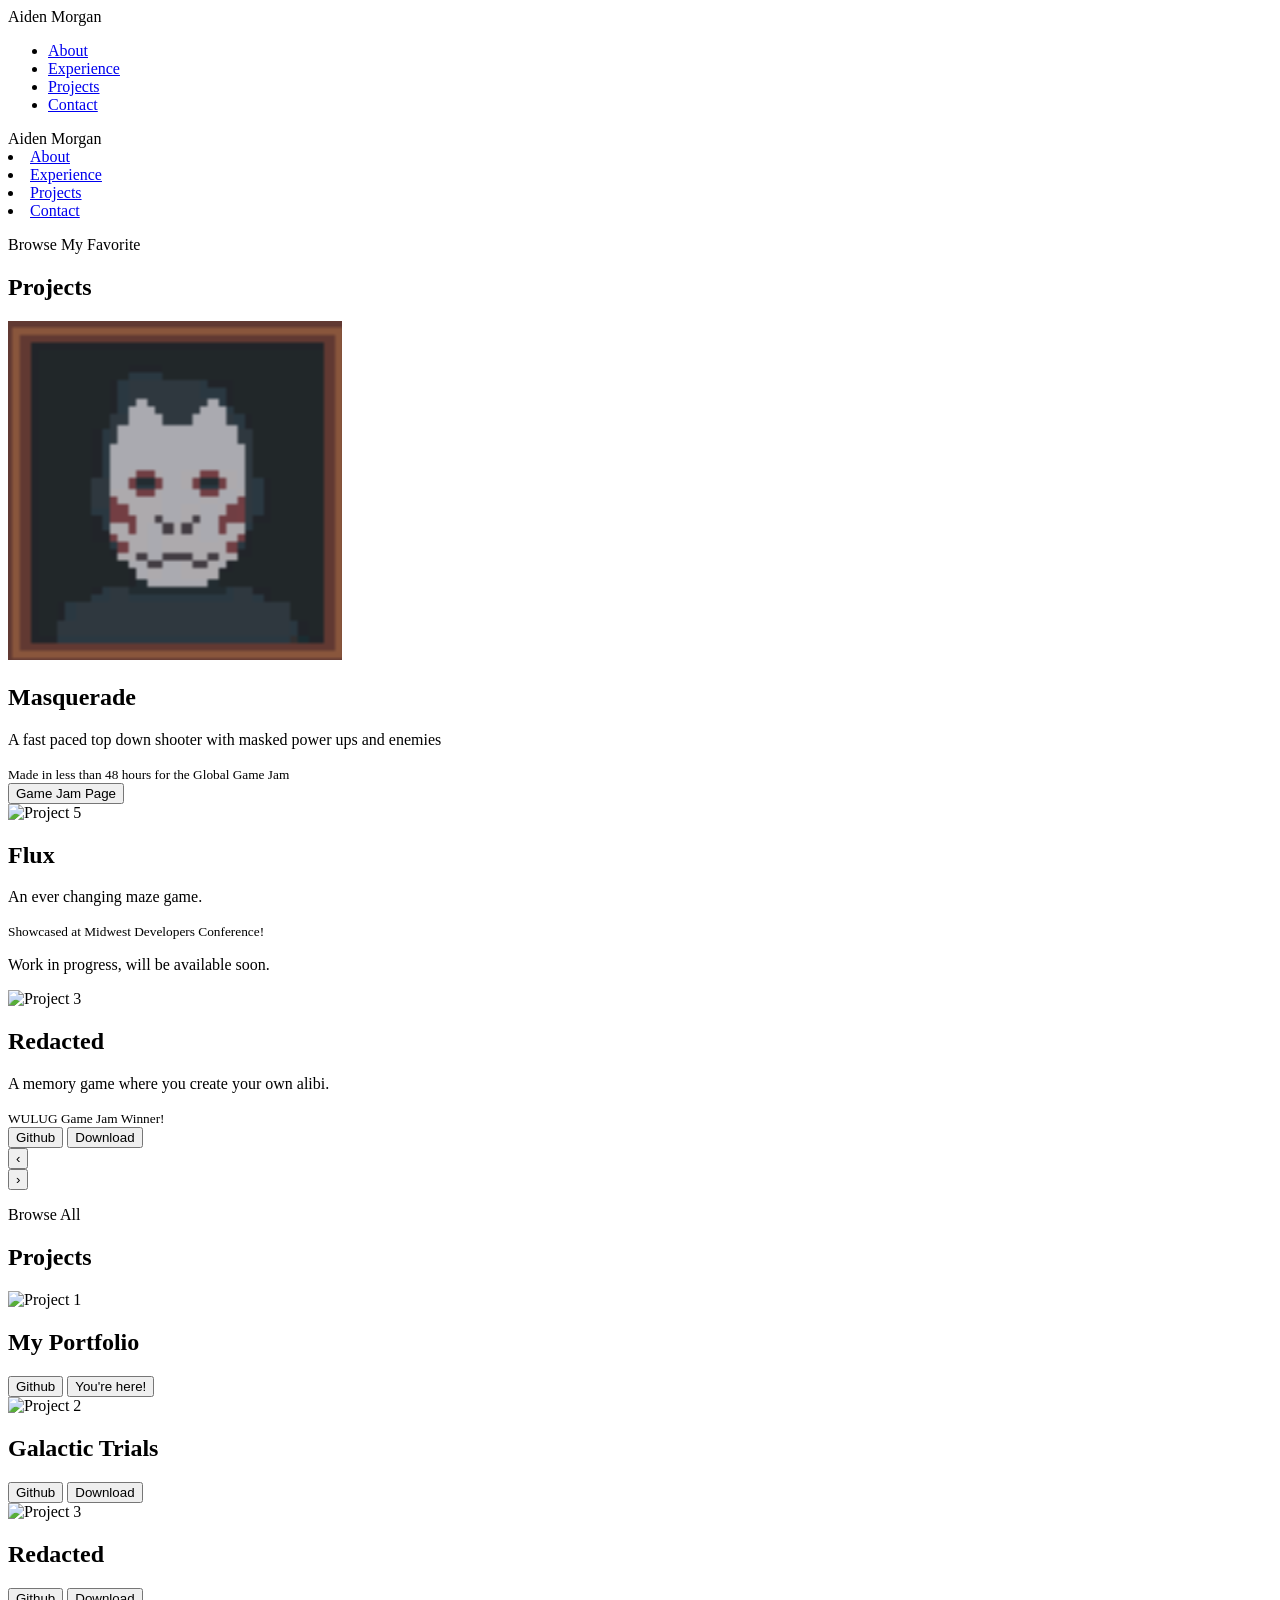
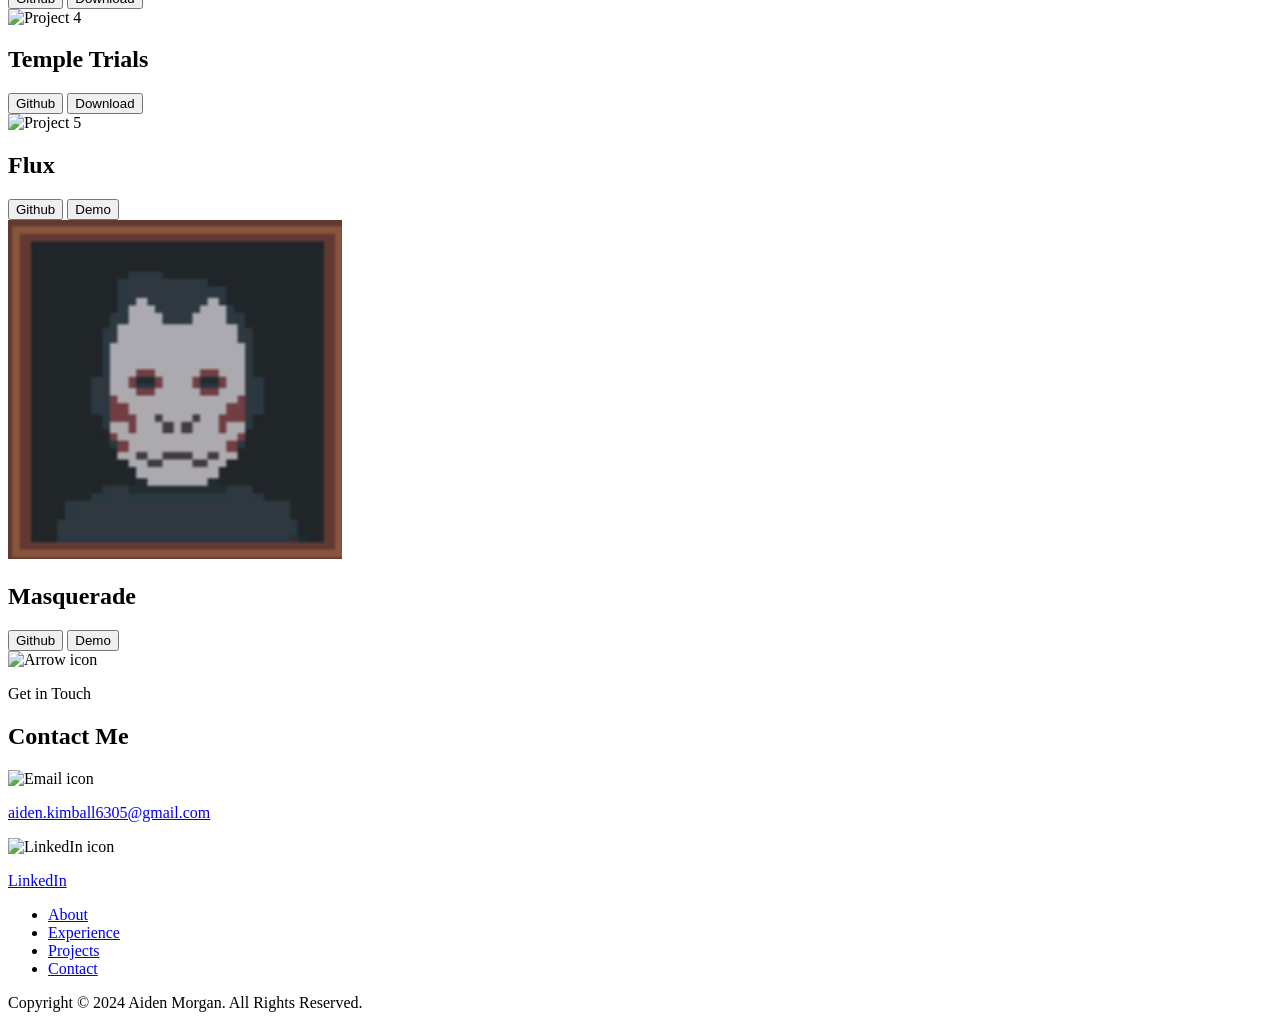
==== projects.html @ 6a221816 "changed features/names" ====
<!DOCTYPE html>
<html lang="en">
  <head>
    <meta charset="UTF-8" />
    <meta name="viewport" content="width=device-width, initial-scale=1.0" />
    <title>My Projects</title>
    <link rel="stylesheet" href="style.css" />
    <link rel="stylesheet" href="mediaqueries.css" />
    <link rel="website icon" type="png" href="Assets/Icons/portfolio-logo.png" />
  </head>

  <body>
    <!-- ==================== NAVIGATION ==================== -->
    <!-- Desktop Navigation -->
    <nav id="desktop-nav">
      <div class="logo">Aiden Morgan</div>
      <div>
        <ul class="nav-links">
          <li><a href="index.html#about">About</a></li>
          <li><a href="index.html#experience">Experience</a></li>
          <li><a href="#projects">Projects</a></li>
          <li><a href="#contact">Contact</a></li>
        </ul>
      </div>
    </nav>

    <!-- Mobile Navigation -->
    <nav id="hamburger-nav">
      <div class="logo">Aiden Morgan</div>
      <div class="hamburger-menu">
        <div class="hamburger-icon" onclick="toggleMenu()">
          <span></span>
          <span></span>
          <span></span>
        </div>
        <div class="menu-links">
          <li><a href="index.html#about" onclick="toggleMenu()">About</a></li>
          <li><a href="index.html#experience" onclick="toggleMenu()">Experience</a></li>
          <li><a href="#projects" onclick="toggleMenu()">Projects</a></li>
          <li><a href="#contact" onclick="toggleMenu()">Contact</a></li>
        </div>
      </div>
    </nav>

    <!-- ==================== SHOWCASE CAROUSEL SECTION ==================== -->
    <section id="showcase">
      <p class="section__text__p1">Browse My Favorite</p>
      <h1 class="title">Projects</h1>

      <div class="showcase-carousel">
        <div class="about-containers">
          <!-- Showcase Project 1: Masquerade -->
          <div id="showcase1" class="details-container color-container">
            <div class="article-container">
              <img 
                src="Assets/ProjectCovers/MasqueradePage.png" 
                alt="Project 6" 
                class="project-img" />
            </div>
            <h2 class="experience-sub-title project-title">Masquerade</h2>
            <p>A fast paced top down shooter with masked power ups and enemies</p>
            <small>Made in less than 48 hours for the Global Game Jam</small>
            
            <div class="btn-container">
              <button 
                class="btn btn-color-2 project-btn" 
                onclick="window.open('https://globalgamejam.org/games/2026/masquerade-6-1', '_blank')">
                Game Jam Page
              </button>
              <!-- <button 
                class="btn btn-color-2 project-btn" 
                onclick="window.open('https://zanewallace20.itch.io/ggj26-masquerade', '_blank')">
                Updated Demo
              </button> -->
            </div>
          </div>

          <!-- Showcase Project 2: Flux -->
          <div id="showcase2" class="details-container color-container">
            <div class="article-container">
              <img src="Assets/ProjectCovers/MAZEIcon.png" alt="Project 5" class="project-img" />
            </div>
            <h2 class="experience-sub-title project-title">Flux</h2>
            <p>An ever changing maze game.</p>
            <small>Showcased at Midwest Developers Conference!</small>

            <div class="btn-container">
              <p>Work in progress, will be available soon.</p>
              <!-- <button 
                class="btn btn-color-2 project-btn" 
                onclick="location.href='https://github.com/aidenm6305'">
                Github
              </button>
              <button 
                class="btn btn-color-2 project-btn" 
                onclick="location.href='https://aidendevelops.com/'">
                Demo
              </button> -->
            </div>
          </div>

          <!-- Showcase Project 3: Redacted -->
          <div id="showcase3" class="details-container color-container">
            <div class="article-container">
              <img 
                src="Assets/ProjectCovers/coverRedacted.png" 
                alt="Project 3" 
                class="project-img" />
            </div>
            <h2 class="experience-sub-title project-title">Redacted</h2>
            <p>A memory game where you create your own alibi.</p>
            <small>WULUG Game Jam Winner!</small>

            <div class="btn-container">
              <button 
                class="btn btn-color-2 project-btn" 
                onclick="window.open('https://github.com/ZaneWallace20/Game_Jam', '_blank')">
                Github
              </button>
              <button 
                class="btn btn-color-2 project-btn" 
                onclick="window.open('https://aidenm6305.itch.io/redacted', '_blank')">
                Download
              </button>
            </div>
          </div>
        </div>

        <!-- Carousel Navigation -->
        <div class="carousel-nav">
          <button 
            class="carousel-btn" 
            onclick="prevSlide()" 
            aria-label="Previous project">‹</button>
          <div class="carousel-indicators"></div>
          <button 
            class="carousel-btn" 
            onclick="nextSlide()" 
            aria-label="Next project">›</button>
        </div>
      </div>
    </section>

    <!-- ==================== ALL PROJECTS SECTION ==================== -->
    <section id="projects">
      <p class="section__text__p1">Browse All</p>
      <h1 class="title">Projects</h1>

      <div class="experience-details-container">
        <!-- Row 1: First 3 Projects -->
        <div class="about-containers">
          <!-- Project 1: Portfolio -->
          <div class="details-container color-container">
            <div class="article-container">
              <img 
                src="Assets/ProjectCovers/project-1.png" 
                alt="Project 1" 
                class="project-img" />
            </div>
            <h2 class="experience-sub-title project-title">My Portfolio</h2>

            <div class="btn-container">
              <button 
                class="btn btn-color-2 project-btn" 
                onclick="window.open('https://github.com/aidenm6305/Portfolio', '_blank')">
                Github
              </button>
              <button 
                class="btn btn-color-2 project-btn" 
                onclick="window.open('https://aidendevelops.com/', '_blank')">
                You're here!
              </button>
            </div>
          </div>

          <!-- Project 2: Galactic Trials -->
          <div class="details-container color-container">
            <div class="article-container">
              <img 
                src="Assets/ProjectCovers/rocket.PNG" 
                alt="Project 2" 
                class="project-img" />
            </div>
            <h2 class="experience-sub-title project-title">Galactic Trials</h2>

            <div class="btn-container">
              <button 
                class="btn btn-color-2 project-btn" 
                onclick="window.open('https://github.com/aidenm6305/Galactic-Trials', '_blank')">
                Github
              </button>
              <button 
                class="btn btn-color-2 project-btn" 
                onclick="window.open('https://aidenm6305.itch.io/galactic-trials', '_blank')">
                Download
              </button>
            </div>
          </div>

          <!-- Project 3: Redacted -->
          <div class="details-container color-container">
            <div class="article-container">
              <img 
                src="Assets/ProjectCovers/coverRedacted.png" 
                alt="Project 3" 
                class="project-img" />
            </div>
            <h2 class="experience-sub-title project-title">Redacted</h2>

            <div class="btn-container">
              <button 
                class="btn btn-color-2 project-btn" 
                onclick="window.open('https://github.com/ZaneWallace20/Game_Jam', '_blank')">
                Github
              </button>
              <button 
                class="btn btn-color-2 project-btn" 
                onclick="window.open('https://aidenm6305.itch.io/redacted', '_blank')">
                Download
              </button>
            </div>
          </div>
        </div>

        <!-- Row 2: Next 3 Projects -->
        <div class="about-containers">
          <!-- Project 4: Temple Trials -->
          <div class="details-container color-container">
            <div class="article-container">
              <img 
                src="Assets/ProjectCovers/Temple.PNG" 
                alt="Project 4" 
                class="project-img" />
            </div>
            <h2 class="experience-sub-title project-title">Temple Trials</h2>

            <div class="btn-container">
              <button 
                class="btn btn-color-2 project-btn" 
                onclick="window.open('https://github.com/aidenm6305/MicroJam-Ancient', '_blank')">
                Github
              </button>
              <button 
                class="btn btn-color-2 project-btn" 
                onclick="window.open('https://aidenm6305.itch.io/temple-trials', '_blank')">
                Download
              </button>
            </div>
          </div>

          <!-- Project 5: TBD/Flux -->
          <div class="details-container color-container">
            <div class="article-container">
              <img 
                src="Assets/ProjectCovers/MAZEIcon.png" 
                alt="Project 5" 
                class="project-img" />
            </div>
            <h2 class="experience-sub-title project-title">Flux</h2>

            <div class="btn-container">
              <button 
                class="btn btn-color-2 project-btn" 
                onclick="window.open('https://github.com/aidenm6305', '_blank')">
                Github
              </button>
              <button 
                class="btn btn-color-2 project-btn" 
                onclick="window.open('https://aidendevelops.com/', '_blank')">
                Demo
              </button>
            </div>
          </div>

          <!-- Project 6: Masquerade -->
          <div class="details-container color-container">
            <div class="article-container">
              <img 
                src="Assets/ProjectCovers/MasqueradePage.png" 
                alt="Project 6" 
                class="project-img" />
            </div>
            <h2 class="experience-sub-title project-title">Masquerade</h2>

            <div class="btn-container">
              <button 
                class="btn btn-color-2 project-btn" 
                onclick="window.open('https://github.com/aidenm6305', '_blank')">
                Github
              </button>
              <button 
                class="btn btn-color-2 project-btn" 
                onclick="window.open('https://zanewallace20.itch.io/ggj26-masquerade', '_blank')">
                Demo
              </button>
            </div>
          </div>
        </div>
      </div>

      <!-- Scroll Arrow -->
      <img 
        src="Assets/Icons/arrow.png" 
        alt="Arrow icon" 
        class="icon arrow" 
        onclick="location.href='./#contact'" />
    </section>

    <!-- ==================== CONTACT SECTION ==================== -->
    <section id="contact">
      <p class="section__text__p1">Get in Touch</p>
      <h1 class="title">Contact Me</h1>

      <div class="contact-info-upper-container">
        <!-- Email Contact -->
        <div class="contact-info-container">
          <img 
            src="Assets/Icons/email1.png" 
            alt="Email icon" 
            class="icon contact-icon email-icon" />
          <p>
            <a href="mailto:aiden.kimball6305@gmail.com">
              aiden.kimball6305@gmail.com
            </a>
          </p>
        </div>

        <!-- LinkedIn Contact -->
        <div class="contact-info-container">
          <img 
            src="Assets/Icons/linkedin1.png" 
            alt="LinkedIn icon" 
            class="icon contact-icon" />
          <p>
            <a href="https://www.linkedin.com/in/aiden-morgan-496535281/" target="_blank">
              LinkedIn
            </a>
          </p>
        </div>
      </div>
    </section>

    <!-- ==================== FOOTER ==================== -->
    <footer>
      <nav>
        <div class="nav-links-container">
          <ul class="nav-links">
            <li><a href="index.html#about">About</a></li>
            <li><a href="index.html#experience">Experience</a></li>
            <li><a href="#projects">Projects</a></li>
            <li><a href="#contact">Contact</a></li>
          </ul>
        </div>
      </nav>
      <p>Copyright &#169; 2024 Aiden Morgan. All Rights Reserved.</p>
    </footer>

    <!-- ==================== SCRIPTS ==================== -->
    <script src="script.js"></script>
  </body>
</html>
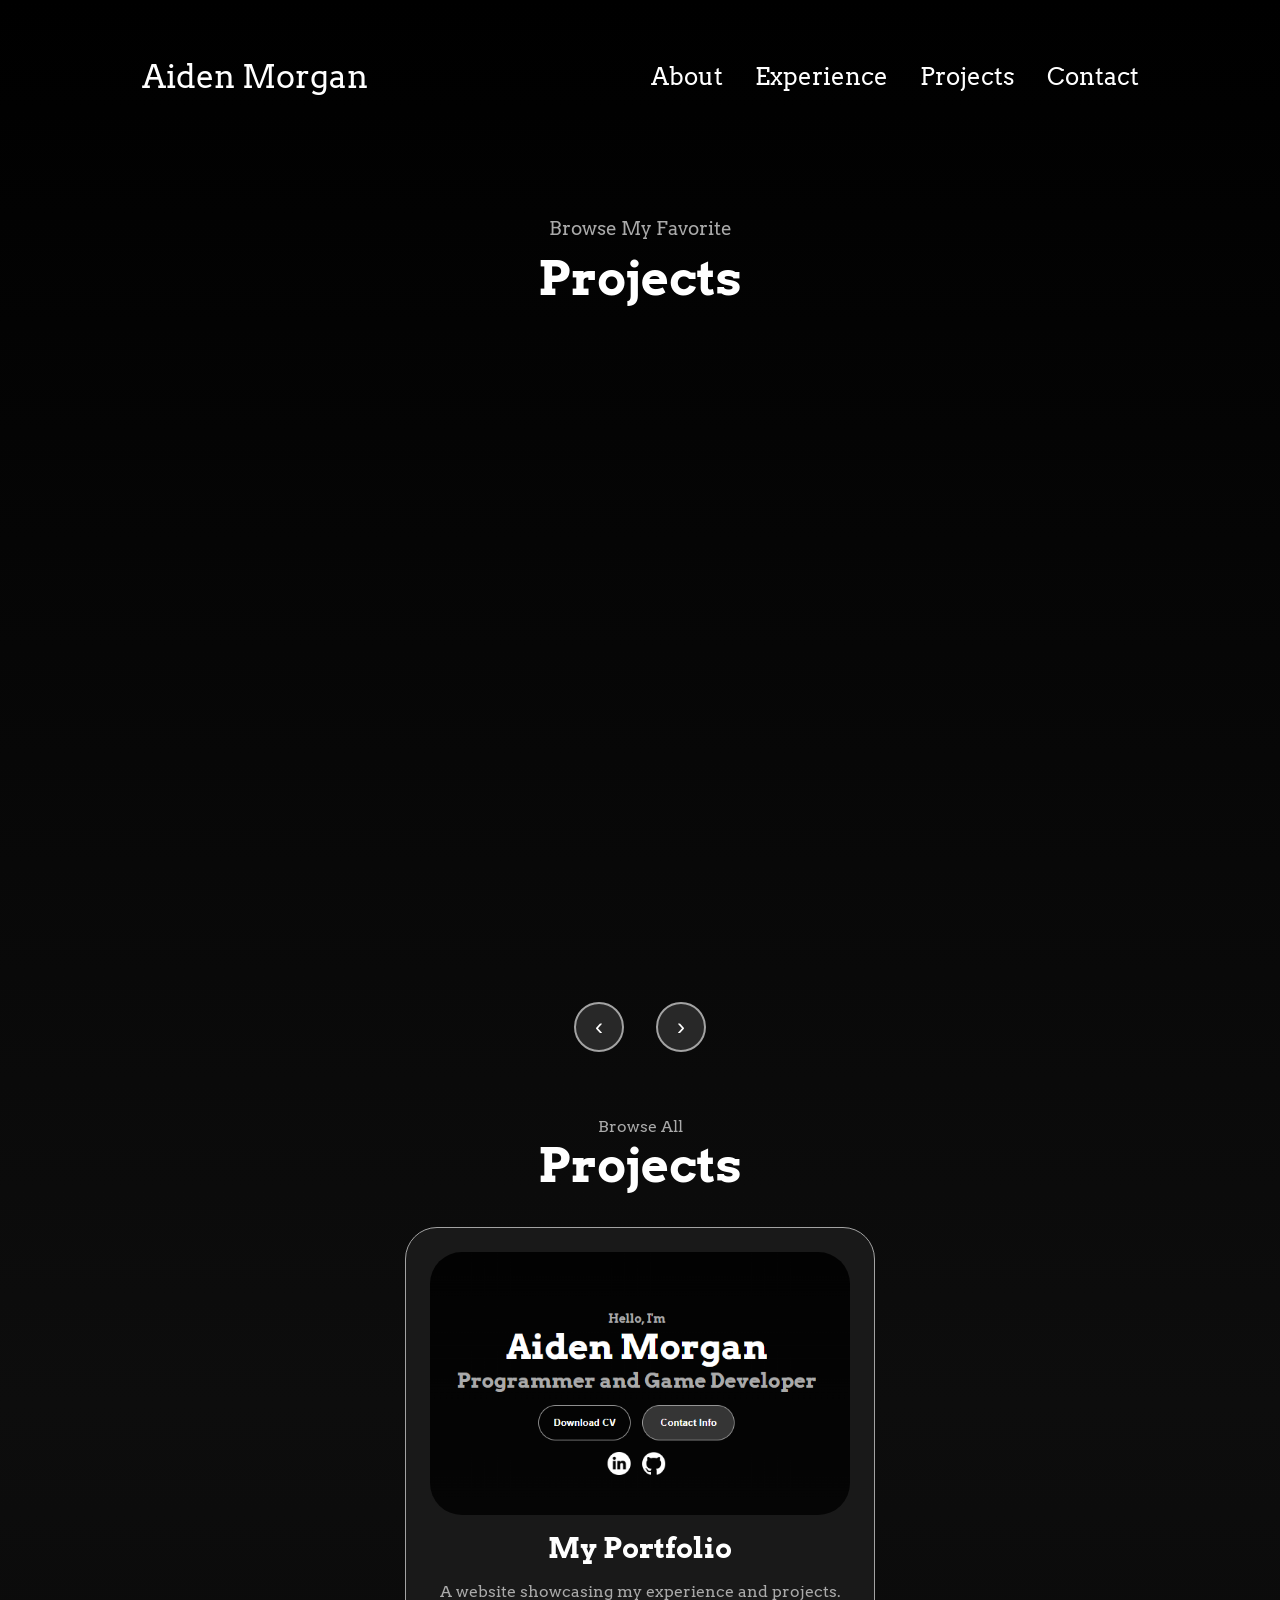
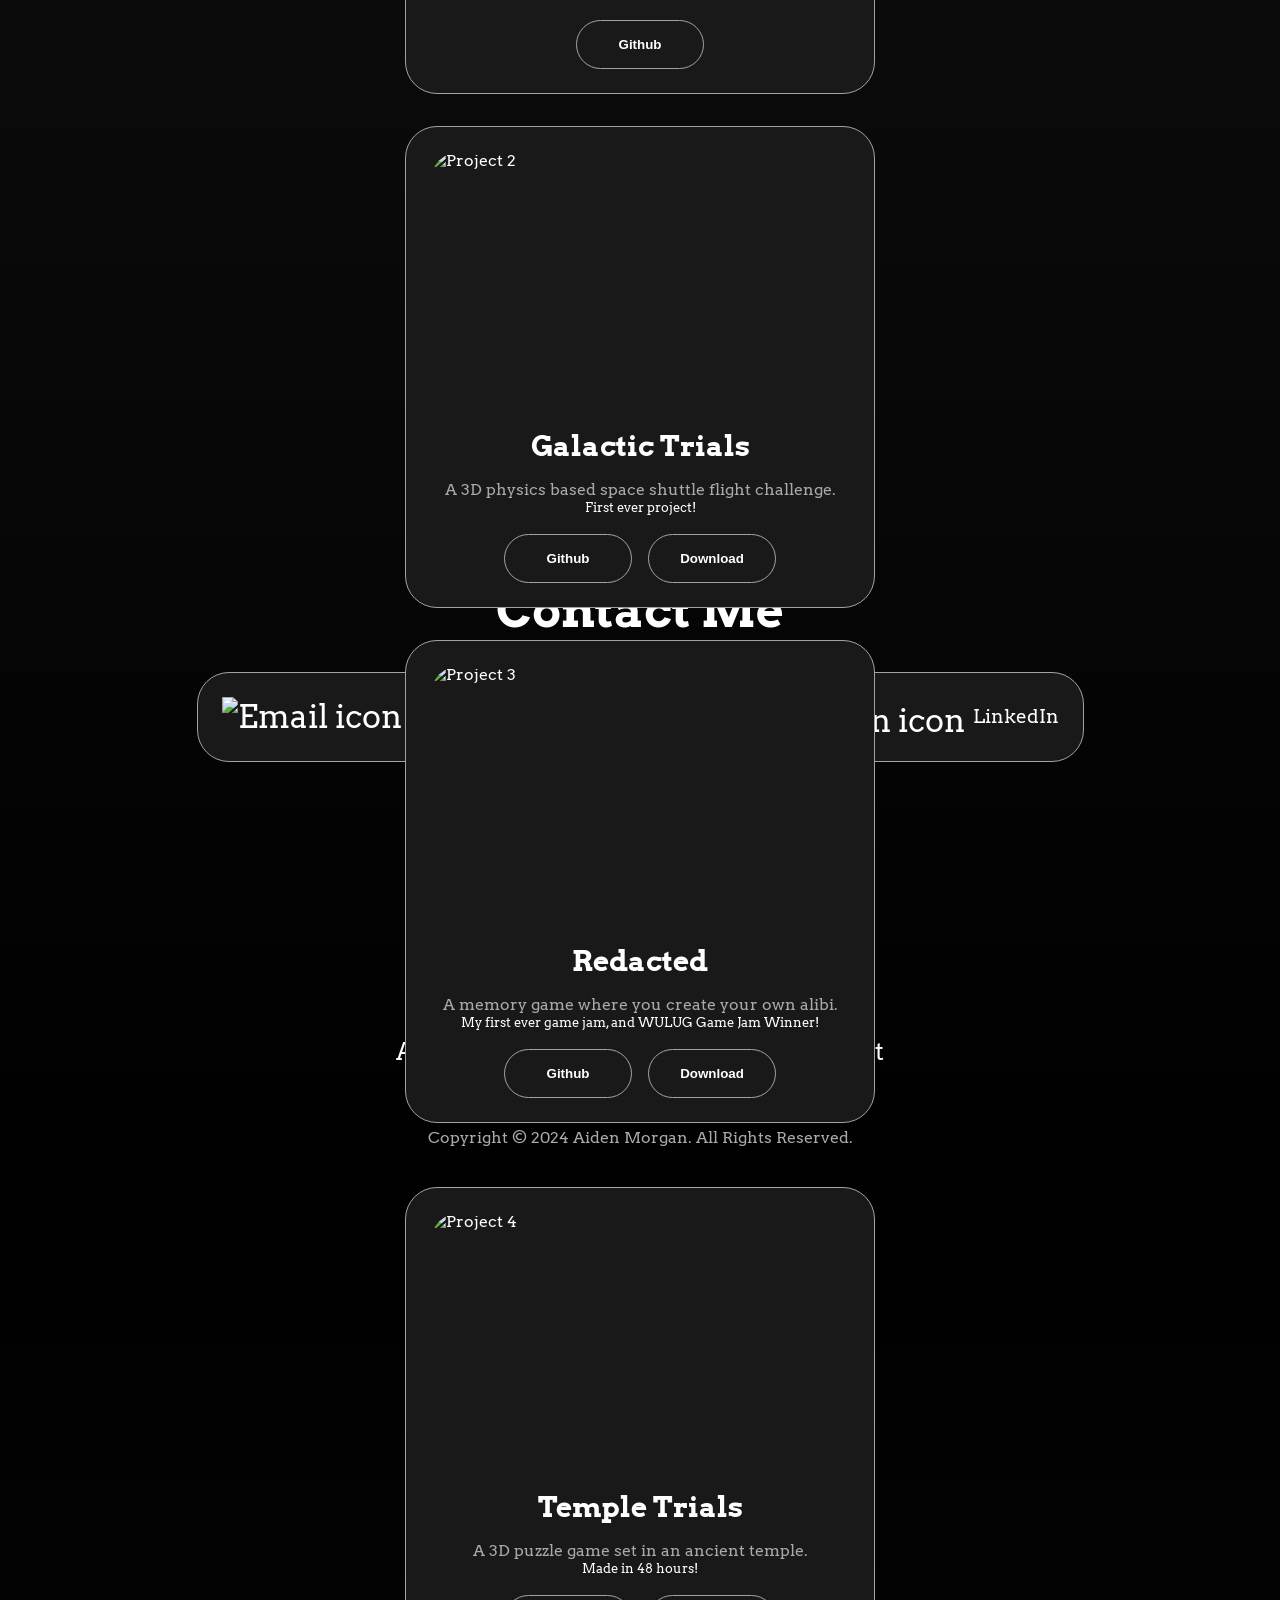
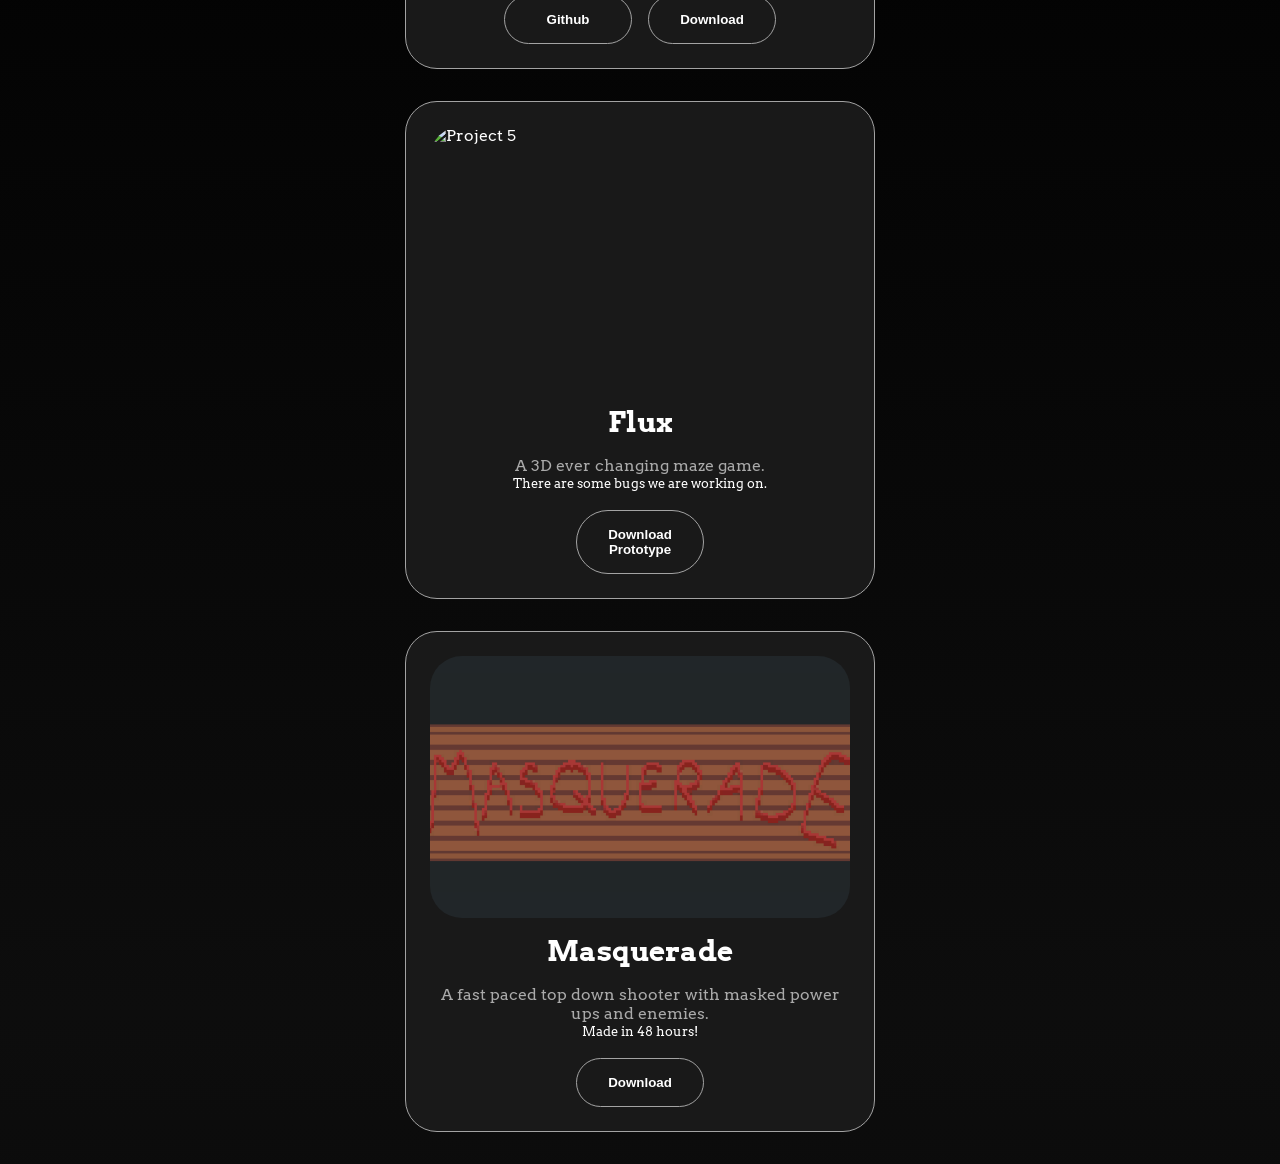
==== commit 838d78e3: "Updated project descriptions and links as well as photos" ====
--- a/projects.html
+++ b/projects.html
@@ -81,21 +81,17 @@
               <img src="Assets/ProjectCovers/MAZEIcon.png" alt="Project 5" class="project-img" />
             </div>
             <h2 class="experience-sub-title project-title">Flux</h2>
-            <p>An ever changing maze game.</p>
+            <p>A 3D ever changing maze game.</p>
             <small>Showcased at Midwest Developers Conference!</small>
-
-            <div class="btn-container">
-              <p>Work in progress, will be available soon.</p>
-              <!-- <button 
-                class="btn btn-color-2 project-btn" 
-                onclick="location.href='https://github.com/aidenm6305'">
-                Github
-              </button>
-              <button 
-                class="btn btn-color-2 project-btn" 
-                onclick="location.href='https://aidendevelops.com/'">
-                Demo
-              </button> -->
+            <br>
+            <p>Work in progress:</p>
+            <div class="btn-container">
+              
+              <button 
+                class="btn btn-color-2 project-btn" 
+                onclick="window.location.href='https://aidenm6305.itch.io/flux-prototype'">
+                Download Prototype
+              </button>
             </div>
           </div>
 
@@ -158,18 +154,19 @@
                 class="project-img" />
             </div>
             <h2 class="experience-sub-title project-title">My Portfolio</h2>
-
+            <p>A website showcasing my experience and projects.</p>
+            <br>
             <div class="btn-container">
               <button 
                 class="btn btn-color-2 project-btn" 
                 onclick="window.open('https://github.com/aidenm6305/Portfolio', '_blank')">
                 Github
               </button>
-              <button 
+              <!-- <button 
                 class="btn btn-color-2 project-btn" 
                 onclick="window.open('https://aidendevelops.com/', '_blank')">
                 You're here!
-              </button>
+              </button> -->
             </div>
           </div>
 
@@ -182,7 +179,9 @@
                 class="project-img" />
             </div>
             <h2 class="experience-sub-title project-title">Galactic Trials</h2>
-
+            <p>A 3D physics based space shuttle flight challenge.</p>
+            <small>First ever project!</small>
+            <br>
             <div class="btn-container">
               <button 
                 class="btn btn-color-2 project-btn" 
@@ -206,7 +205,9 @@
                 class="project-img" />
             </div>
             <h2 class="experience-sub-title project-title">Redacted</h2>
-
+            <p>A memory game where you create your own alibi.</p>
+            <small>My first ever game jam, and WULUG Game Jam Winner!</small>
+            <br>
             <div class="btn-container">
               <button 
                 class="btn btn-color-2 project-btn" 
@@ -233,7 +234,9 @@
                 class="project-img" />
             </div>
             <h2 class="experience-sub-title project-title">Temple Trials</h2>
-
+            <p>A 3D puzzle game set in an ancient temple.</p>
+            <small>Made in 48 hours!</small>
+            <br>
             <div class="btn-container">
               <button 
                 class="btn btn-color-2 project-btn" 
@@ -248,7 +251,7 @@
             </div>
           </div>
 
-          <!-- Project 5: TBD/Flux -->
+          <!-- Project 5: Flux -->
           <div class="details-container color-container">
             <div class="article-container">
               <img 
@@ -257,17 +260,14 @@
                 class="project-img" />
             </div>
             <h2 class="experience-sub-title project-title">Flux</h2>
-
-            <div class="btn-container">
-              <button 
-                class="btn btn-color-2 project-btn" 
-                onclick="window.open('https://github.com/aidenm6305', '_blank')">
-                Github
-              </button>
-              <button 
-                class="btn btn-color-2 project-btn" 
-                onclick="window.open('https://aidendevelops.com/', '_blank')">
-                Demo
+            <p>A 3D ever changing maze game.</p>
+            <small>There are some bugs we are working on.</small>
+            <br>
+            <div class="btn-container">
+              <button 
+                class="btn btn-color-2 project-btn" 
+                onclick="window.location.href='https://aidenm6305.itch.io/flux-prototype'">
+                Download Prototype
               </button>
             </div>
           </div>
@@ -281,29 +281,19 @@
                 class="project-img" />
             </div>
             <h2 class="experience-sub-title project-title">Masquerade</h2>
-
-            <div class="btn-container">
-              <button 
-                class="btn btn-color-2 project-btn" 
-                onclick="window.open('https://github.com/aidenm6305', '_blank')">
-                Github
-              </button>
+            <p>A fast paced top down shooter with masked power ups and enemies.</p>
+            <small>Made in 48 hours!</small>
+            <br>
+            <div class="btn-container">
               <button 
                 class="btn btn-color-2 project-btn" 
                 onclick="window.open('https://zanewallace20.itch.io/ggj26-masquerade', '_blank')">
-                Demo
-              </button>
-            </div>
-          </div>
-        </div>
-      </div>
-
-      <!-- Scroll Arrow -->
-      <img 
-        src="Assets/Icons/arrow.png" 
-        alt="Arrow icon" 
-        class="icon arrow" 
-        onclick="location.href='./#contact'" />
+                Download
+              </button>
+            </div>
+          </div>
+        </div>
+      </div>
     </section>
 
     <!-- ==================== CONTACT SECTION ==================== -->
@@ -319,8 +309,8 @@
             alt="Email icon" 
             class="icon contact-icon email-icon" />
           <p>
-            <a href="mailto:aiden.kimball6305@gmail.com">
-              aiden.kimball6305@gmail.com
+            <a href="mailto:aiden.morgan6305@gmail.com">
+              aiden.morgan6305@gmail.com
             </a>
           </p>
         </div>
--- a/style.css
+++ b/style.css
@@ -0,0 +1,627 @@
+/* GENERAL */
+
+@import url("https://fonts.googleapis.com/css2?family=Arvo:ital,wght@0,400;0,700;1,400;1,700&family=Poppins:wght@300;400;500;600&family=Tiny5&display=swap");
+
+* {
+  margin: 0;
+  padding: 0;
+}
+
+.icon {
+  font-size: 32px;
+}
+
+body {
+  font-family: "Arvo", serif;
+  background: linear-gradient(to bottom, black, rgb(13, 13, 13), black);
+  background-attachment: relative;
+  color: white;
+  min-height: 100vh;
+}
+
+html {
+  scroll-behavior: smooth;
+}
+
+p {
+  color: rgb(170, 170, 170);
+}
+
+/* TRANSITION */
+
+a,
+.btn {
+  transition: all 300ms ease;
+}
+
+/* DESKTOP NAV */
+
+nav,
+.nav-links {
+  display: flex;
+}
+
+nav {
+  justify-content: space-around;
+  align-items: center;
+  height: 17vh;
+}
+
+.nav-links {
+  gap: 2rem;
+  list-style: none;
+  font-size: 1.5rem;
+}
+
+a {
+  color: white;
+  text-decoration: none;
+  text-decoration-color: white;
+}
+
+a:hover {
+  color: grey;
+  text-decoration: underline;
+  text-underline-offset: .5rem;
+  text-decoration-color: rgb(181, 181, 181);
+}
+
+.logo {
+  font-size: 2rem;
+}
+
+.logo:hover {
+  cursor: default;
+}
+
+/* HAMBURGER MENU */
+
+#hamburger-nav {
+  display: none;
+}
+
+.hamburger-menu {
+  position: relative;
+  display: inline-block;
+  z-index: 1000;
+}
+
+.hamburger-icon {
+  display: flex;
+  flex-direction: column;
+  justify-content: space-between;
+  height: 24px;
+  width: 30px;
+  cursor: pointer;
+}
+
+.hamburger-icon span {
+  width: 100%;
+  height: 2px;
+  background-color: white;
+  transition: all 0.3 ease-in-out;
+}
+
+.menu-links {
+  position: absolute;
+  top: 100%;
+  right: 0;
+  background-color: rgb(25, 25, 25);
+  width: fit-content;
+  max-height: 0;
+  overflow: hidden;
+  transition: all 0.3 ease-in-out;
+}
+
+.menu-links a {
+  display: block;
+  padding: 10px;
+  text-align: center;
+  font-size: 1.5rem;
+  color: white;
+  text-decoration: none;
+  transition: all 0.3 ease-in-out;
+}
+
+.menu-links li {
+  list-style: none;
+}
+
+.menu-links.open {
+  max-height: 300px;
+}
+
+.hamburger-icon.open span:first-child {
+  transform: rotate(45deg) translate(10px, 5px);
+}
+
+.hamburger-icon.open span:nth-child(2) {
+  opacity: 0;
+}
+
+.hamburger-icon.open span:last-child {
+  transform: rotate(-45deg) translate(10px, -5px);
+}
+
+.hamburger-icon span:first-child {
+  transform: none;
+}
+
+.hamburger-icon span:first-child {
+  opacity: 1;
+}
+
+.hamburger-icon span:first-child {
+  transform: none;
+}
+
+/* SECTIONS */
+
+section {
+  padding-top: 4vh;
+  height: 96vh;
+  margin: 0 10rem;
+  box-sizing: border-box;
+  min-height: fit-content;
+}
+
+.section-container {
+  display: flex;
+}
+
+/* PROFILE SECTION */
+
+#profile {
+  display: flex;
+  justify-content: center;
+  gap: 5rem;
+  height: 80vh;
+}
+
+.section__pic-container {
+  display: flex;
+  height: 400px;
+  width: 400px;
+  margin: auto 0;
+}
+
+.section__text {
+  align-self: center;
+  text-align: center;
+}
+
+.section__text p {
+  font-weight: 600;
+}
+
+.section__text__p1 {
+  text-align: center;
+}
+
+.section__text__p2 {
+  font-size: 1.75rem;
+  margin-bottom: 1rem;
+}
+
+.title {
+  font-size: 3rem;
+  text-align: center;
+}
+
+#socials-container {
+  display: flex;
+  justify-content: center;
+  margin-top: 1rem;
+  gap: 1rem;
+}
+
+/* ICONS */
+
+.icon {
+  cursor: pointer;
+  height: 2rem;
+}
+
+/* BUTTONS */
+
+.btn-container {
+  display: flex;
+  justify-content: center;
+  gap: 1rem;
+}
+
+.btn {
+  font-weight: 600;
+  transition: all 300ms ease;
+  padding: 1rem;
+  width: 8rem;
+  border-radius: 2rem;
+}
+
+.btn-color-1,
+.btn-color-2 {
+  border: rgb(163, 163, 163) 0.1rem solid;
+}
+
+.btn-color-1:hover,
+.btn-color-2:hover {
+  cursor: pointer;
+}
+
+.btn-color-1,
+.btn-color-2:hover {
+  background: rgb(53, 53, 53);
+  color: white;
+}
+
+.btn-color-1:hover {
+  background: rgb(80, 80, 80);
+}
+
+.btn-color-2 {
+  background: none;
+  color: white;
+}
+
+.btn-color-2:hover {
+  border: rgb(200, 200, 200) 0.1rem solid;
+}
+
+.btn-container {
+  gap: 1rem;
+}
+
+/* ABOUT SECTION */
+
+#about {
+  position: relative;
+}
+
+.about-containers {
+  gap: 2rem;
+  margin-bottom: 2rem;
+  margin-top: 2rem;
+}
+
+.about-details-container {
+  justify-content: center;
+  flex-direction: column;
+}
+
+.about-containers,
+.about-details-container {
+  display: flex;
+}
+
+.about-pic {
+  border-radius: 2rem;
+}
+
+.arrow {
+  position: absolute;
+  right: -5rem;
+  bottom: 2.5rem;
+}
+
+.details-container {
+  padding: 1.5rem;
+  flex: 1;
+  background: rgb(25, 25, 25);
+  border-radius: 2rem;
+  border: rgb(163, 163, 163) 0.1rem solid;
+  border-color: rgb(163, 163, 163);
+  text-align: center;
+}
+
+.section-container {
+  gap: 4rem;
+  height: 80%;
+}
+
+.section__pic-container {
+  height: 400px;
+  width:400px;
+  margin: auto 0;
+}
+
+/* EXPERIENCE SECTION */
+
+#experience {
+  position: relative;
+}
+
+
+.experience-sub-title {
+  color: rgb(170, 170, 170);
+  font-weight: 600;
+  font-size: 1.75rem;
+  margin-bottom: 2rem;
+}
+
+.experience-details-container {
+  display: flex;
+  justify-content: center;
+  flex-direction: column;
+}
+
+.article-container {
+  display: flex;
+  text-align: left;
+  flex-wrap: wrap;
+  flex-direction: row;
+  gap: 3rem;
+  justify-content: space-around;
+}
+
+article {
+  display: flex;
+  width: 10rem;
+  justify-content: flex-start;
+  gap: 0.5rem;
+}
+
+article .icon {
+  cursor: default;
+}
+
+/* SHOWCASE SECTION - Featured Projects */
+
+#showcase {
+  position: relative;
+  padding: 4rem 0;
+}
+
+#showcase .title {
+  text-align: center;
+  font-size: 3rem;
+  margin-bottom: 3rem;
+}
+
+#showcase .section__text__p1 {
+  text-align: center;
+  font-size: 1.2rem;
+  margin-bottom: 0.5rem;
+  color: rgb(170, 170, 170);
+}
+
+.showcase-carousel {
+  position: relative;
+  max-width: 1000px;
+  margin: 0 auto;
+  padding: 2rem;
+  min-height: 600px;
+}
+
+.showcase-carousel .about-containers {
+  position: relative;
+  height: 550px;
+  display: flex;
+  align-items: center;
+  justify-content: center;
+  perspective: 1000px;
+}
+
+.showcase-carousel .details-container {
+  position: absolute;
+  width: 500px;
+  background: rgb(35, 35, 35);
+  border: rgb(180, 180, 180) 0.15rem solid;
+  padding: 2rem;
+  border-radius: 2rem;
+  transition: all 0.6s cubic-bezier(0.4, 0, 0.2, 1);
+  box-shadow: 0 10px 40px rgba(0, 0, 0, 0.5);
+  opacity: 0;
+  transform: scale(0.85) translateX(0);
+  pointer-events: none;
+}
+
+/* Left card */
+.showcase-carousel .details-container.prev {
+  opacity: 0.6;
+  transform: scale(0.85) translateX(-450px) translateZ(-100px);
+  z-index: 1;
+  filter: brightness(0.7);
+}
+
+/* Active center card */
+.showcase-carousel .details-container.active {
+  opacity: 1;
+  transform: scale(1) translateX(0) translateZ(0);
+  z-index: 3;
+  pointer-events: auto;
+  filter: brightness(1);
+}
+
+/* Right card */
+.showcase-carousel .details-container.next {
+  opacity: 0.6;
+  transform: scale(0.85) translateX(450px) translateZ(-100px);
+  z-index: 1;
+  filter: brightness(0.7);
+}
+
+.showcase-carousel .project-img {
+  border-radius: 1.5rem;
+  width: 100%;
+  height: 300px;
+  object-fit: cover;
+  margin-bottom: 1.5rem;
+  box-shadow: 0 5px 20px rgba(0, 0, 0, 0.3);
+}
+
+.showcase-carousel .project-title {
+  font-size: 1.75rem;
+  color: white;
+  margin: 1rem 0;
+}
+
+.showcase-carousel .btn-container {
+  margin-top: 1rem;
+}
+
+/* Carousel Navigation */
+.carousel-nav {
+  display: flex;
+  justify-content: center;
+  align-items: center;
+  gap: 1rem;
+  margin-top: 2rem;
+  position: relative;
+  z-index: 10;
+}
+
+.carousel-btn {
+  background: rgb(40, 40, 40);
+  border: 2px solid rgb(163, 163, 163);
+  color: white;
+  width: 50px;
+  height: 50px;
+  border-radius: 50%;
+  cursor: pointer;
+  font-size: 1.5rem;
+  display: flex;
+  align-items: center;
+  justify-content: center;
+  transition: all 0.3s ease;
+}
+
+.carousel-btn:hover {
+  background: rgb(60, 60, 60);
+  border-color: white;
+  transform: scale(1.1);
+}
+
+.carousel-indicators {
+  display: flex;
+  gap: 0.5rem;
+}
+
+.indicator {
+  width: 12px;
+  height: 12px;
+  border-radius: 50%;
+  background: rgb(80, 80, 80);
+  border: 2px solid rgb(120, 120, 120);
+  cursor: pointer;
+  transition: all 0.3s ease;
+}
+
+.indicator.active {
+  background: white;
+  border-color: white;
+  transform: scale(1.2);
+}
+
+.indicator:hover {
+  background: rgb(150, 150, 150);
+}
+
+/* PROJECTS SECTION */
+
+#projects {
+  position: relative;
+  margin-top: 4rem;
+}
+
+#projects .about-containers {
+  display: flex;
+  flex-wrap: wrap;
+  justify-content: center;
+  gap: 2rem;
+}
+
+#projects .details-container {
+  flex: 0 1 420px;
+  max-width: 460px;
+  display: flex;
+  flex-direction: column;
+}
+
+#projects .article-container {
+  display: block;
+  width: 100%;
+}
+
+.color-container {
+  border-color: rgb(163, 163, 163);
+  background: rgb(25, 25, 25);
+}
+
+.project-img {
+  border-radius: 2rem;
+  width: 90%;
+  height: 90%;
+}
+
+#projects .project-img {
+  width: 100%;
+  height: auto;
+  aspect-ratio: 16 / 10;
+  object-fit: cover;
+  display: block;
+}
+
+.project-title {
+  margin: 1rem;
+  color: white;
+}
+
+.project-btn {
+  color: white;
+  border-color: rgb(163, 163, 163);
+}
+
+#projects .btn-container {
+  margin-top: auto;
+}
+
+/* CONTACT */
+
+#contact {
+  display: flex;
+  justify-content: center;
+  flex-direction: column;
+  height: 70vh;
+}
+
+.contact-info-upper-container {
+  display: flex;
+  justify-content: center;
+  border-radius: 2rem;
+  border: rgb(163, 163, 163) 0.1rem solid;
+  border-color: rgb(163, 163, 163);
+  background: rgb(25, 25, 25);
+  margin: 2rem auto;
+  padding: 0.5rem;
+}
+
+.contact-info-container {
+  display: flex;
+  align-items: center;
+  justify-content: center;
+  gap: 0.5rem;
+  margin: 1rem;
+}
+
+.contact-info-container p {
+  font-size: larger;
+}
+
+.contact-icon {
+  cursor: default;
+}
+
+.email-icon {
+  height: 2.5rem;
+}
+
+/* FOOTER SECTION */
+
+footer {
+  height: 26vh;
+  margin: 0 1rem;
+}
+
+footer p {
+  text-align: center;
+}
